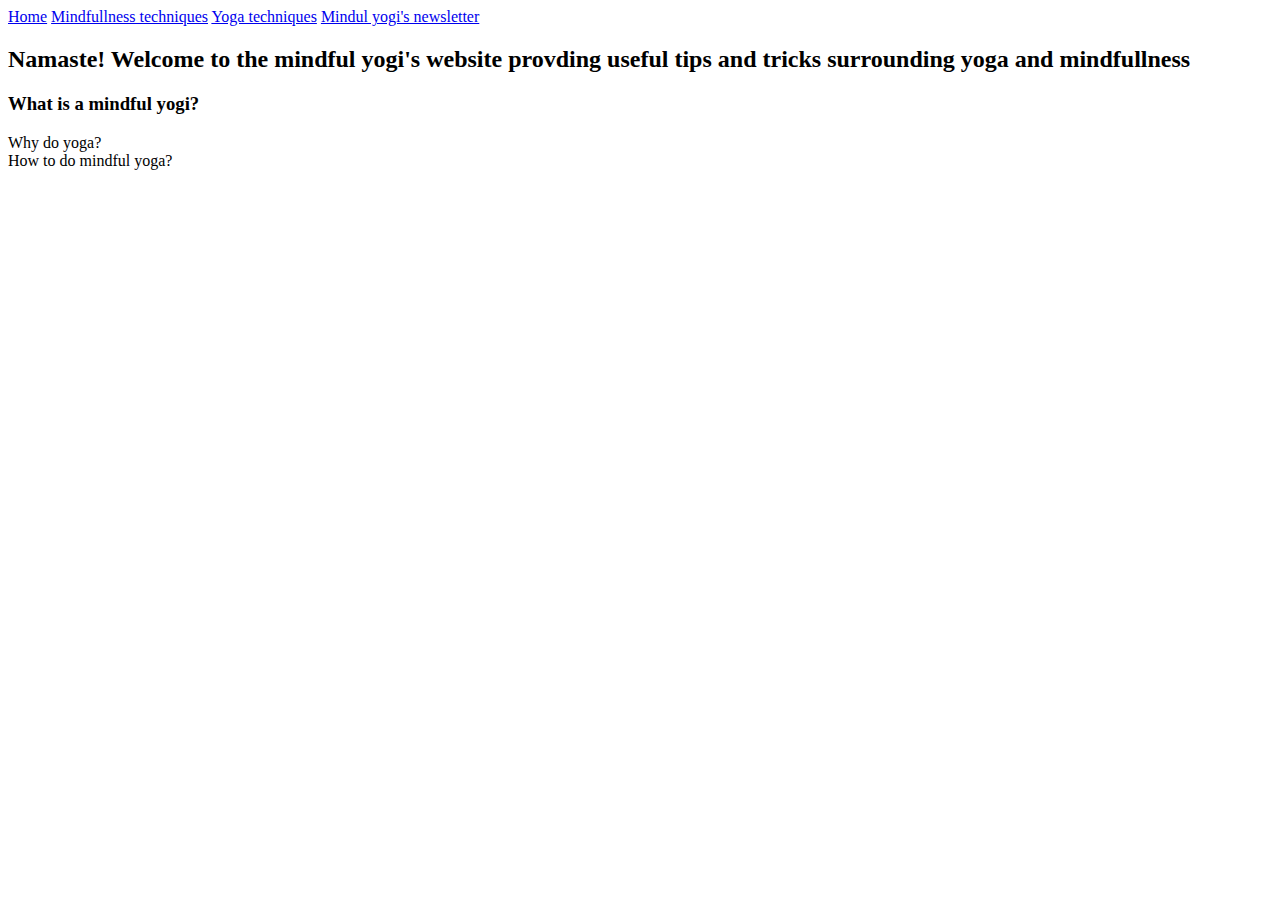
==== index.html @ dff0a2cd "Basic file structure" ====
<!DOCTYPE html>
<html lang="en">
<head>
    <meta charset="UTF-8">
    <meta http-equiv="X-UA-Compatible" content="IE=edge">
    <meta name="viewport" content="width=device-width, initial-scale=1.0">
    <meta name="description" content="website providing mindfulness and yoga techniques">
    <meta name="keywords" content="mindfullness, yoga, relaxation, wellness">
    <title>Mindful yogi's</title>
    <link rel="stylesheet" href="assests/css/style.css">
</head>
<body>
    <header>
<nav>
    <div>
        <a href="index.html">Home</a>
        <a href="mindfulness.html">Mindfullness techniques</a>
        <a href="yoga.html">Yoga techniques</a>
        <a href="newsletter.html">Mindul yogi's newsletter</a>
    </div>
   
</nav>
    </header>
    <div><h2>Namaste! Welcome to the mindful yogi's website provding useful tips and tricks surrounding yoga and mindfullness</h2></div>
    <div><h3>What is a mindful yogi?</h3>
    <section>
        Why do yoga?
    </section>
    <section>
        How to do mindful yoga?
    </section>
    </div>
    
    
</body>
</html>
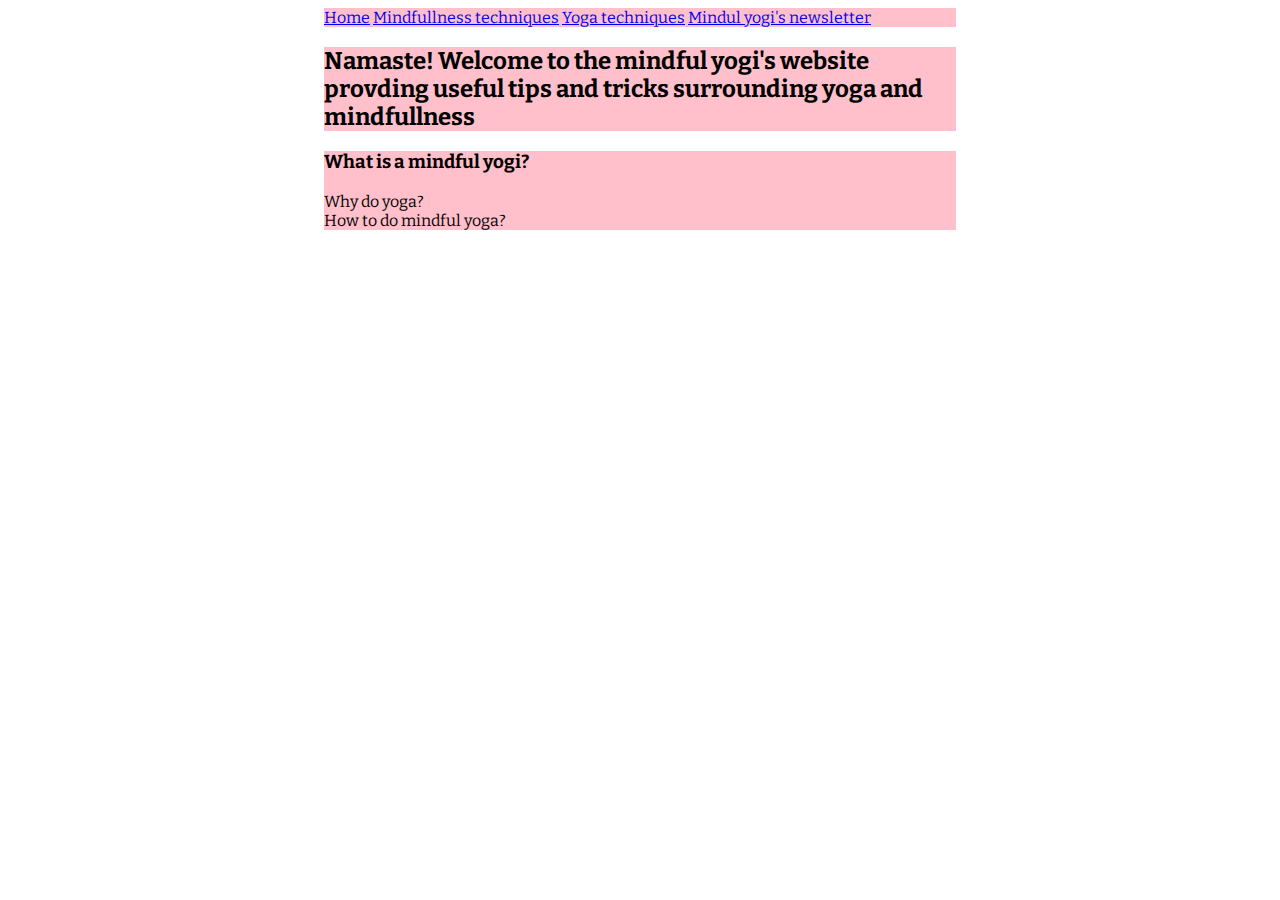
==== commit 9bd9cabd: "Google fonts added" ====
--- a/index.html
+++ b/index.html
@@ -6,8 +6,9 @@
     <meta name="viewport" content="width=device-width, initial-scale=1.0">
     <meta name="description" content="website providing mindfulness and yoga techniques">
     <meta name="keywords" content="mindfullness, yoga, relaxation, wellness">
+    <link rel="stylesheet" href="assets/css/style.css">
     <title>Mindful yogi's</title>
-    <link rel="stylesheet" href="assests/css/style.css">
+    
 </head>
 <body>
     <header>
--- a/assets/css/style.css
+++ b/assets/css/style.css
@@ -0,0 +1,12 @@
+@import url('https://fonts.googleapis.com/css2?family=Bitter:wght@300&family=Lato:wght@300&family=Oswald&display=swap');
+
+h1, h2, body {
+font-family: 'Bitter', serif;
+}
+
+div {
+    margin: auto;
+    width: 50%;
+    background-color: pink;
+}
+
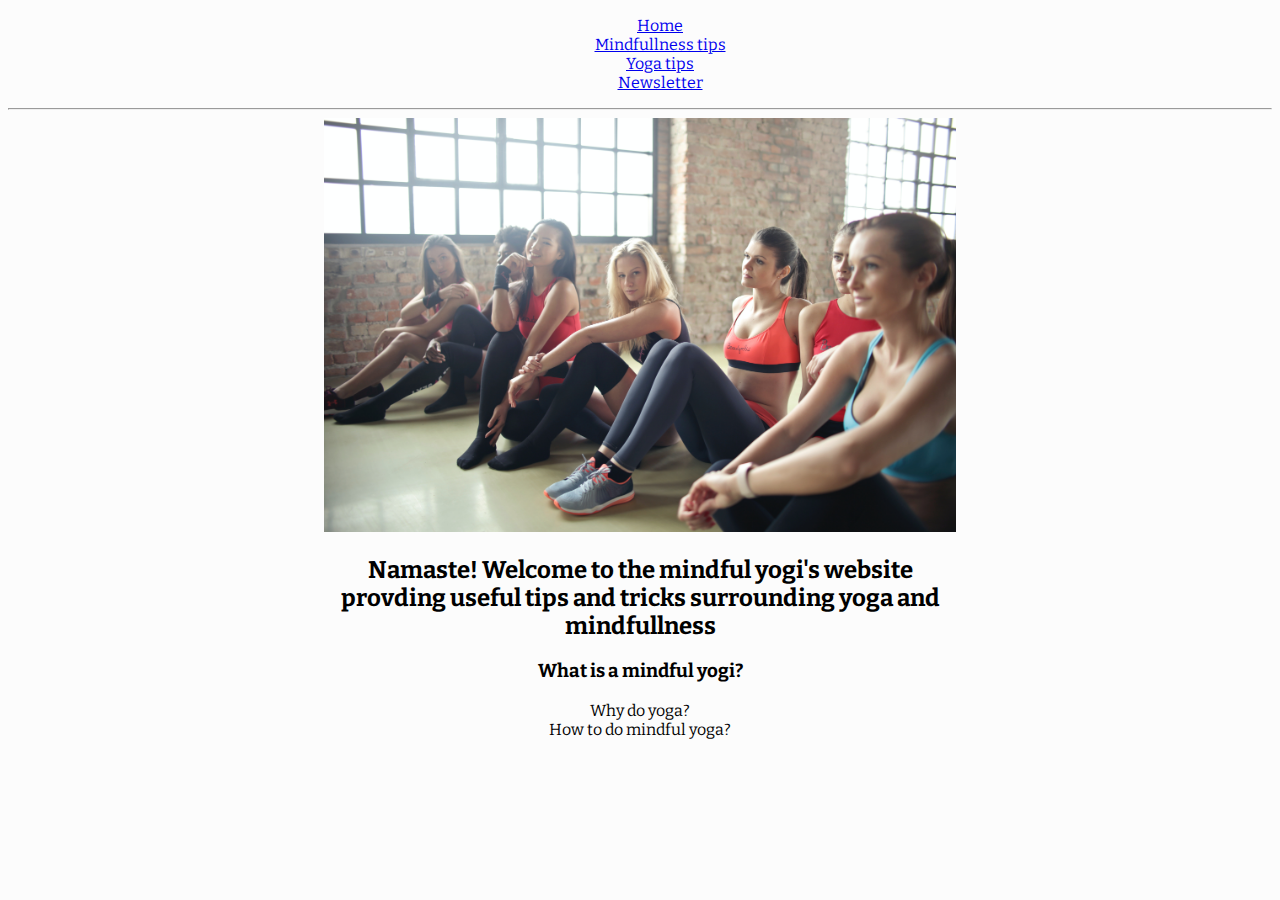
==== commit d33e3bdd: "CSS styling added" ====
--- a/index.html
+++ b/index.html
@@ -8,18 +8,22 @@
     <meta name="keywords" content="mindfullness, yoga, relaxation, wellness">
     <link rel="stylesheet" href="assets/css/style.css">
     <title>Mindful yogi's</title>
-    
 </head>
 <body>
     <header>
 <nav>
     <div>
-        <a href="index.html">Home</a>
-        <a href="mindfulness.html">Mindfullness techniques</a>
-        <a href="yoga.html">Yoga techniques</a>
-        <a href="newsletter.html">Mindul yogi's newsletter</a>
+        <ul>
+            <li><a href="index.html">Home</a></li>
+            <li><a href="mindfulness.html">Mindfullness tips</a></li>
+            <li><a href="yoga.html">Yoga tips</a></li>
+            <li><a href="newsletter.html">Newsletter</a></li>
+        </ul>
     </div>
-   
+    <hr>
+   <div>
+    <img src="assets/images/heroimage.jpg" alt="yoga group sitting on floor" class="center">
+   </div>
 </nav>
     </header>
     <div><h2>Namaste! Welcome to the mindful yogi's website provding useful tips and tricks surrounding yoga and mindfullness</h2></div>
--- a/assets/css/style.css
+++ b/assets/css/style.css
@@ -2,11 +2,30 @@
 
 h1, h2, body {
 font-family: 'Bitter', serif;
+text-align: center;
 }
 
 div {
     margin: auto;
     width: 50%;
-    background-color: pink;
+    text-align: center;
 }
 
+* {
+    background-color: #FCFCFC;
+}
+
+.center {
+    display: auto;
+    width: 100%;
+}
+
+img {
+    width: 100%;
+    height: 25%;
+}
+
+ul {
+    list-style-type: none;
+}
+
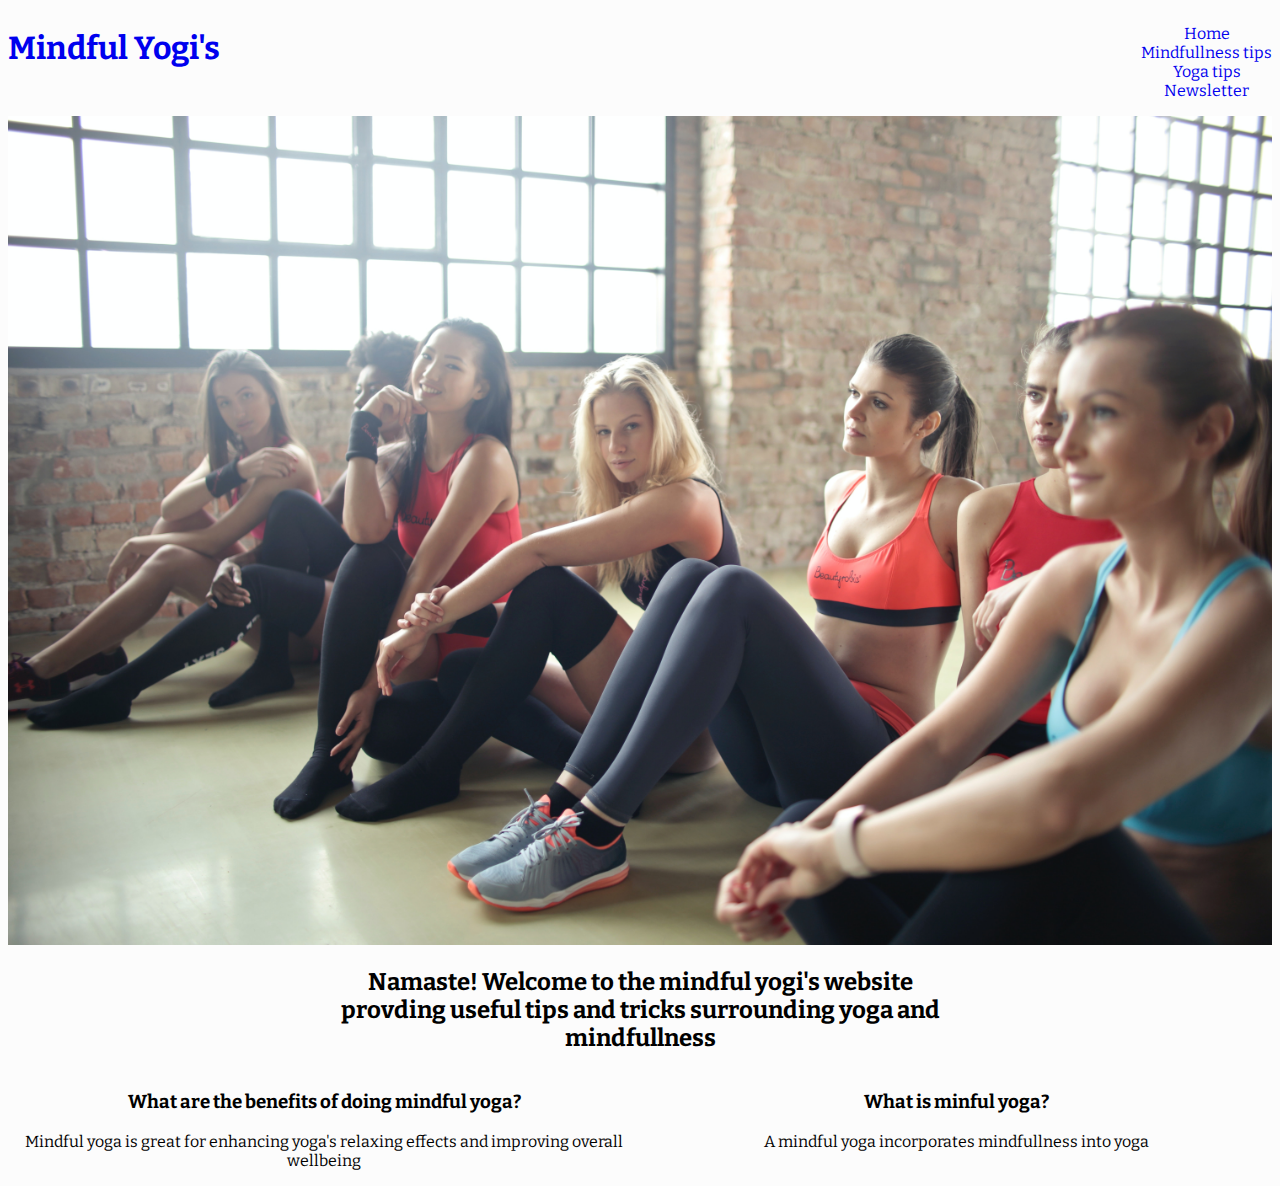
==== commit 1de8df7e: "Styling changes and mindfulness page content" ====
--- a/index.html
+++ b/index.html
@@ -11,31 +11,23 @@
 </head>
 <body>
     <header>
+        <a href="index.html"><h1>Mindful Yogi's</h1></a>
 <nav>
-    <div>
         <ul>
             <li><a href="index.html">Home</a></li>
             <li><a href="mindfulness.html">Mindfullness tips</a></li>
             <li><a href="yoga.html">Yoga tips</a></li>
             <li><a href="newsletter.html">Newsletter</a></li>
         </ul>
-    </div>
-    <hr>
-   <div>
-    <img src="assets/images/heroimage.jpg" alt="yoga group sitting on floor" class="center">
-   </div>
 </nav>
+<img src="assets/images/heroimage.jpg" alt="yoga group sitting on floor" class="center">
     </header>
     <div><h2>Namaste! Welcome to the mindful yogi's website provding useful tips and tricks surrounding yoga and mindfullness</h2></div>
-    <div><h3>What is a mindful yogi?</h3>
-    <section>
-        Why do yoga?
-    </section>
-    <section>
-        How to do mindful yoga?
-    </section>
-    </div>
-    
-    
+    <div class="mindfulyogi"><h3>What is minful yoga?</h3>
+        <p>A mindful yoga incorporates mindfullness into yoga</p></div>
+       <div class="benefits">
+        <h3>What are the benefits of doing mindful yoga?</h3>
+        <p>Mindful yoga is great for enhancing yoga's relaxing effects and improving overall wellbeing</p>
+       </div>
 </body>
 </html>--- a/assets/css/style.css
+++ b/assets/css/style.css
@@ -27,5 +27,27 @@
 
 ul {
     list-style-type: none;
+    float: right;
 }
 
+a {
+    text-decoration: none;
+}
+
+h1 {
+    float: left;
+}
+
+.benefits {
+    float: left;
+    margin: auto;
+}
+
+.mindfulyogi {
+    float: right;
+    margin: auto;
+}
+
+.mindfulness-tips {
+    float:left; 
+}